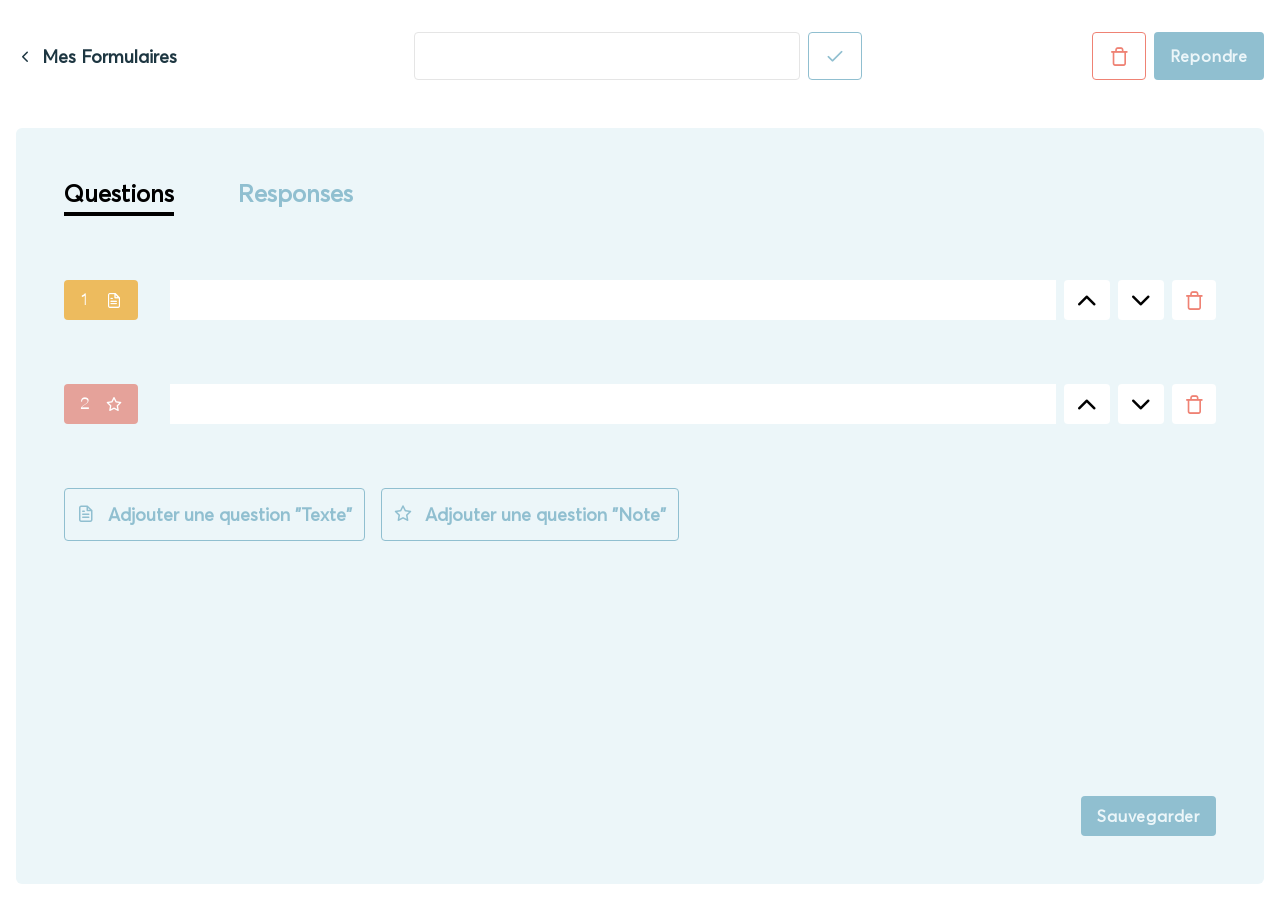
==== questions.html @ 50072fde "wady hek tepes" ====
<!DOCTYPE html>
<html lang="en">
  <head>
    <meta charset="UTF-8" />
    <meta name="viewport" content="width=device-width, initial-scale=1.0" />
    <link rel="stylesheet" href="./assets/css/tailwind.css" />
    <link rel="stylesheet" href="./assets/css/global.css" />
    <title>Romainian Thing</title>
  </head>
  <body class="min-h-screen font-heading flex flex-col">
    <header class="w-full">
      <nav class="max-w-screen-xl w-full mx-auto flex flex-col lg:flex-row justify-between p-4 md:py-8">
        <!-- Button -->
        <button class="text-sm md:text-lg text-dGreen flex items-center focus:outline-none focus:shadow-outline rounded-full pr-2 mb-4 lg:mb-0">
          <span class="icon-chevron-left mr-2"></span>
          <span class="font-bold">Mes Formulaires</span>
        </button>
        <!-- Input & Check  -->
        <div class="lg:max-w-md w-full flex md:mx-4 mb-4 lg:mb-0">
            <input class="border border-dGray rounded bg-white text-base md:text-xl font-bold focus:outline-none focus:shadow-outline p-2 md:px-4 flex-1 mr-2" type="text">
            <button class="flex justify-center items-center rounded border border-grdBlue px-4 focus:outline-none focus:shadow-outline">
                <span class="icon-check text-xl text-grdBlue"></span>
            </button>
        </div>
        <!-- Trash & Button -->
        <div class="flex mb-4 lg:mb-0">
            <button class="flex justify-center items-center rounded border border-pRed px-4 focus:outline-none focus:shadow-outline mr-2">
                <span class="icon-trash text-xl text-pRed"></span>
            </button>
            <button
              class="tracking-wider focus:outline-none focus:shadow-outline text-pGray font-bold py-2 px-4 bg-grdBlue rounded"
            >
              Repondre
            </button>
        </div>
      </nav>
    </header>

    <main class="max-w-screen-xl w-full flex-1 mx-auto p-4 flex flex-col">
        <div class="w-full h-full flex-1 p-4 md:p-8 lg:p-12 bg-pGray rounded-md flex flex-col justify-between">
            <!-- Upper part -->
            <div class="w-full mb-16">
                <!-- Tab Options, copy classes to give styling -->
                <div class="w-full flex mb-8 md:mb-16">
                    <button class="text-lg md:text-2xl font-bold border-b-4 focus:outline-none focus:shadow-outline border-black mr-4 md:mr-16">Questions</button>
                    <button class="text-lg md:text-2xl font-bold border-b-4 focus:outline-none focus:shadow-outline border-transparent text-grdBlue">Responses</button>
                </div>
                <!-- Question Input -->
                <div class="w-full flex flex-col md:flex-row font-primary mb-8 md:mb-16">
                    <div class="w-full flex mb-4 md:mb-0 md:mr-2">
                        <!-- Number -->
                        <div class="py-2 px-4 bg-pYellow text-white font-black flex items-center rounded mr-8">
                            <span>1 -</span>
                            <span class="icon-file-text ml-2"></span>
                        </div>
                        <!-- Input -->
                        <input class="bg-white flex-1 p-2 focus:outline-none focus:shadow-outline font-black tracking-widest" type="text">
                    </div>
                    <!-- Arrows & Delete-->
                    <div class="flex">
                        <button class="bg-white rounded py-1 px-2 focus:outline-none focus:shadow-outline flex items-center">
                            <span class="icon-chevron-up text-black text-3xl"></span>
                        </button>
                        <button class="bg-white rounded py-1 px-2 focus:outline-none focus:shadow-outline flex items-center mx-2">
                            <span class="icon-chevron-down text-black text-3xl"></span>
                        </button>
                        <button class="bg-white rounded py-1 px-3 focus:outline-none focus:shadow-outline flex items-center">
                            <span class="icon-trash text-pRed text-xl"></span>
                        </button>
                    </div>
                </div>
                <!-- Response Input -->
                <div class="w-full flex flex-col md:flex-row font-primary mb-8 md:mb-16">
                    <div class="w-full flex mb-4 md:mb-0 md:mr-2">
                        <!-- Number -->
                        <div class="py-2 px-4 bg-sRed text-white font-black flex items-center rounded mr-8">
                            <span>2 -</span>
                            <span class="icon-star ml-2"></span>
                        </div>
                        <!-- Input -->
                        <input class="bg-white flex-1 p-2 focus:outline-none focus:shadow-outline font-black tracking-widest" type="text">
                    </div>
                    <!-- Arrows & Delete-->
                    <div class="flex">
                        <button class="bg-white rounded py-1 px-2 focus:outline-none focus:shadow-outline flex items-center">
                            <span class="icon-chevron-up text-black text-3xl"></span>
                        </button>
                        <button class="bg-white rounded py-1 px-2 focus:outline-none focus:shadow-outline flex items-center mx-2">
                            <span class="icon-chevron-down text-black text-3xl"></span>
                        </button>
                        <button class="bg-white rounded py-1 px-3 focus:outline-none focus:shadow-outline flex items-center">
                            <span class="icon-trash text-pRed text-xl"></span>
                        </button>
                    </div>
                </div>
                <!-- 2 Buttons-->
                <div class="flex flex-col md:flex-row">
                    <button class="p-3 text-sm md:text-lg border border-grdBlue text-grdBlue rounded font-bold mb-2 md:mb-0 md:mr-4 focus:outline-none focus:shadow-outline">
                        <span class="icon-file-text mr-2"></span>
                        <span>Adjouter une question "Texte"</span>
                    </button>
                    <button class="p-3 text-sm md:text-lg border border-grdBlue text-grdBlue rounded font-bold focus:outline-none focus:shadow-outline">
                        <span class="icon-star mr-2"></span>
                        <span>Adjouter une question "Note"</span>
                    </button>
                </div>
            </div>
            <!-- Submit thing -->
            <div class="w-full flex justify-end">
                <button
                class="tracking-wider focus:outline-none focus:shadow-outline text-pGray font-bold py-2 px-4 bg-grdBlue rounded"
                >
                    Sauvegarder
                </button>
            </div>
        </div>
    </main>
  </body>
</html>
---- assets/css/global.css ----
@font-face {
  font-family: 'formnest';
  src: url("../fonts/formnest.eot?qho12k");
  src: url("../fonts/formnest.eot?qho12k#iefix") format("embedded-opentype"), url("../fonts/formnest.ttf?qho12k") format("truetype"), url("../fonts/formnest.woff?qho12k") format("woff"), url("../fonts/formnest.svg?qho12k#formnest") format("svg");
  font-weight: normal;
  font-style: normal;
  font-display: block;
}

[class^="icon-"], [class*=" icon-"] {
  /* use !important to prevent issues with browser extensions that change fonts */
  font-family: 'formnest' !important;
  font-style: normal;
  font-weight: normal;
  font-variant: normal;
  text-transform: none;
  line-height: 1;
  /* Better Font Rendering =========== */
  -webkit-font-smoothing: antialiased;
  -moz-osx-font-smoothing: grayscale;
}

@font-face {
  font-family: 'Averta';
  src: url("../fonts/AvertaStdPE-Regular.eot");
  src: url("../fonts/AvertaStdPE-Regular.eot") format("embedded-opentype"), url("../fonts/AvertaStdPE-Regular.ttf") format("truetype"), url("../fonts/AvertaStdPE-Regular.woff") format("woff"), url("../fonts/AvertaStdPE-Regular.svg") format("svg"), url("../fonts/AvertaStdPE-Regular.woff2") format("woff2"), url("../fonts/AvertaStdPE-Bold.eot") format("embedded-opentype"), url("../fonts/AvertaStdPE-Bold.ttf") format("truetype"), url("../fonts/AvertaStdPE-Bold.woff") format("woff"), url("../fonts/AvertaStdPE-Bold.svg") format("svg"), url("../fonts/AvertaStdPE-Bold.woff2") format("woff2");
  font-style: normal;
  font-display: block;
}

@font-face {
  font-family: 'HelveticaNeue';
  src: url("../fonts/HelveticaNeue.ttf");
  src: url("../fonts/HelveticaNeue.ttf") format("truetype"), url("../fonts/Helvetica Neu Bold.ttf") format("truetype"), url("../fonts/HelveticaNeue BlackCond.ttf") format("truetype"), url("../fonts/HelveticaNeue CondensedObl.ttf") format("truetype"), url("../fonts/HelveticaNeue Italic.ttf") format("truetype"), url("../fonts/HelveticaNeue Light.ttf") format("truetype"), url("../fonts/HelveticaNeue Medium.ttf") format("truetype"), url("../fonts/HelveticaNeue Thin.ttf") format("truetype"), url("../fonts/HelveticaNeueBd.ttf") format("truetype"), url("../fonts/HelveticaNeueHv.ttf") format("truetype"), url("../fonts/HelveticaNeueIt.ttf") format("truetype"), url("../fonts/HelveticaNeueLt.ttf") format("truetype"), url("../fonts/HelveticaNeueMed.ttf") format("truetype");
  font-style: normal;
  font-display: block;
}

.icon-plus:before {
  content: "\e9bc";
}

.icon-check:before {
  content: "\e92b";
}

.icon-chevron-left:before {
  content: "\e92f";
}

.icon-trash:before {
  content: "\e9f0";
}

.icon-star:before {
  content: "\e9e1";
}

.icon-file-text:before {
  content: "\e968";
}

.icon-chevron-up:before {
  content: "\e931";
}

.icon-chevron-down:before {
  content: "\e92e";
}
/*# sourceMappingURL=global.css.map */
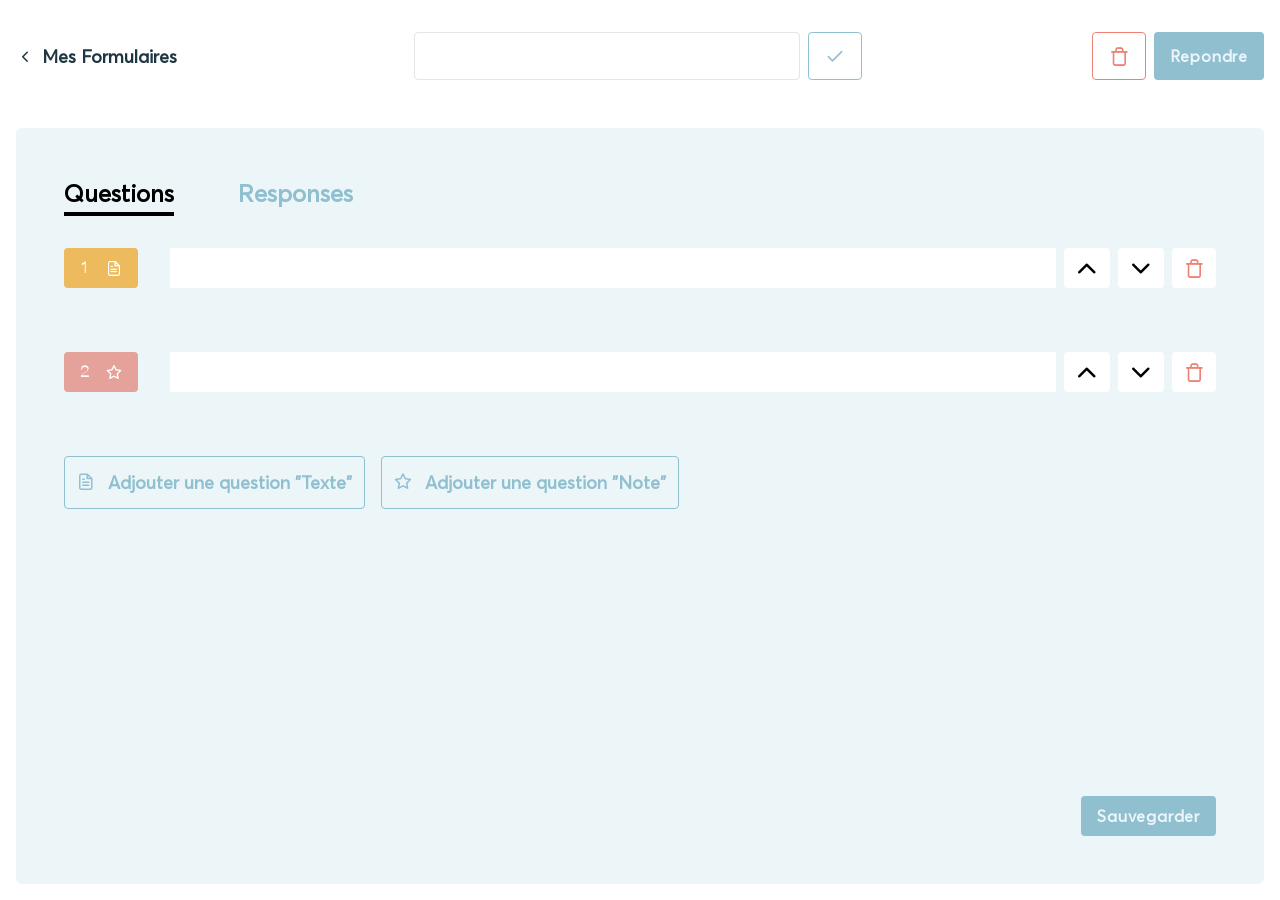
==== commit fd79521e: "dude, remove md:mb-16 from the tab thing" ====
--- a/questions.html
+++ b/questions.html
@@ -41,7 +41,7 @@
             <!-- Upper part -->
             <div class="w-full mb-16">
                 <!-- Tab Options, copy classes to give styling -->
-                <div class="w-full flex mb-8 md:mb-16">
+                <div class="w-full flex mb-8">
                     <button class="text-lg md:text-2xl font-bold border-b-4 focus:outline-none focus:shadow-outline border-black mr-4 md:mr-16">Questions</button>
                     <button class="text-lg md:text-2xl font-bold border-b-4 focus:outline-none focus:shadow-outline border-transparent text-grdBlue">Responses</button>
                 </div>
--- a/assets/css/global.css
+++ b/assets/css/global.css
@@ -31,7 +31,7 @@
 @font-face {
   font-family: 'HelveticaNeue';
   src: url("../fonts/HelveticaNeue.ttf");
-  src: url("../fonts/HelveticaNeue.ttf") format("truetype"), url("../fonts/Helvetica Neu Bold.ttf") format("truetype"), url("../fonts/HelveticaNeue BlackCond.ttf") format("truetype"), url("../fonts/HelveticaNeue CondensedObl.ttf") format("truetype"), url("../fonts/HelveticaNeue Italic.ttf") format("truetype"), url("../fonts/HelveticaNeue Light.ttf") format("truetype"), url("../fonts/HelveticaNeue Medium.ttf") format("truetype"), url("../fonts/HelveticaNeue Thin.ttf") format("truetype"), url("../fonts/HelveticaNeueBd.ttf") format("truetype"), url("../fonts/HelveticaNeueHv.ttf") format("truetype"), url("../fonts/HelveticaNeueIt.ttf") format("truetype"), url("../fonts/HelveticaNeueLt.ttf") format("truetype"), url("../fonts/HelveticaNeueMed.ttf") format("truetype");
+  src: url("../fonts/HelveticaNeue.ttf") format("truetype"), url("../fonts/HelveticaNeueBd.ttf") format("truetype"), url("../fonts/HelveticaNeueBlackCond.ttf") format("truetype"), url("../fonts/HelveticaNeueBold.ttf") format("truetype"), url("../fonts/HelveticaNeueCondensedObl.ttf") format("truetype"), url("../fonts/HelveticaNeueHv.ttf") format("truetype"), url("../fonts/HelveticaNeueIt.ttf") format("truetype"), url("../fonts/HelveticaNeueItalic.ttf") format("truetype"), url("../fonts/HelveticaNeueLight.ttf") format("truetype"), url("../fonts/HelveticaNeueLt.ttf") format("truetype"), url("../fonts/HelveticaNeueMed.ttf") format("truetype"), url("../fonts/HelveticaNeueMedium.ttf") format("truetype"), url("../fonts/HelveticaNeueThin.ttf") format("truetype");
   font-style: normal;
   font-display: block;
 }
